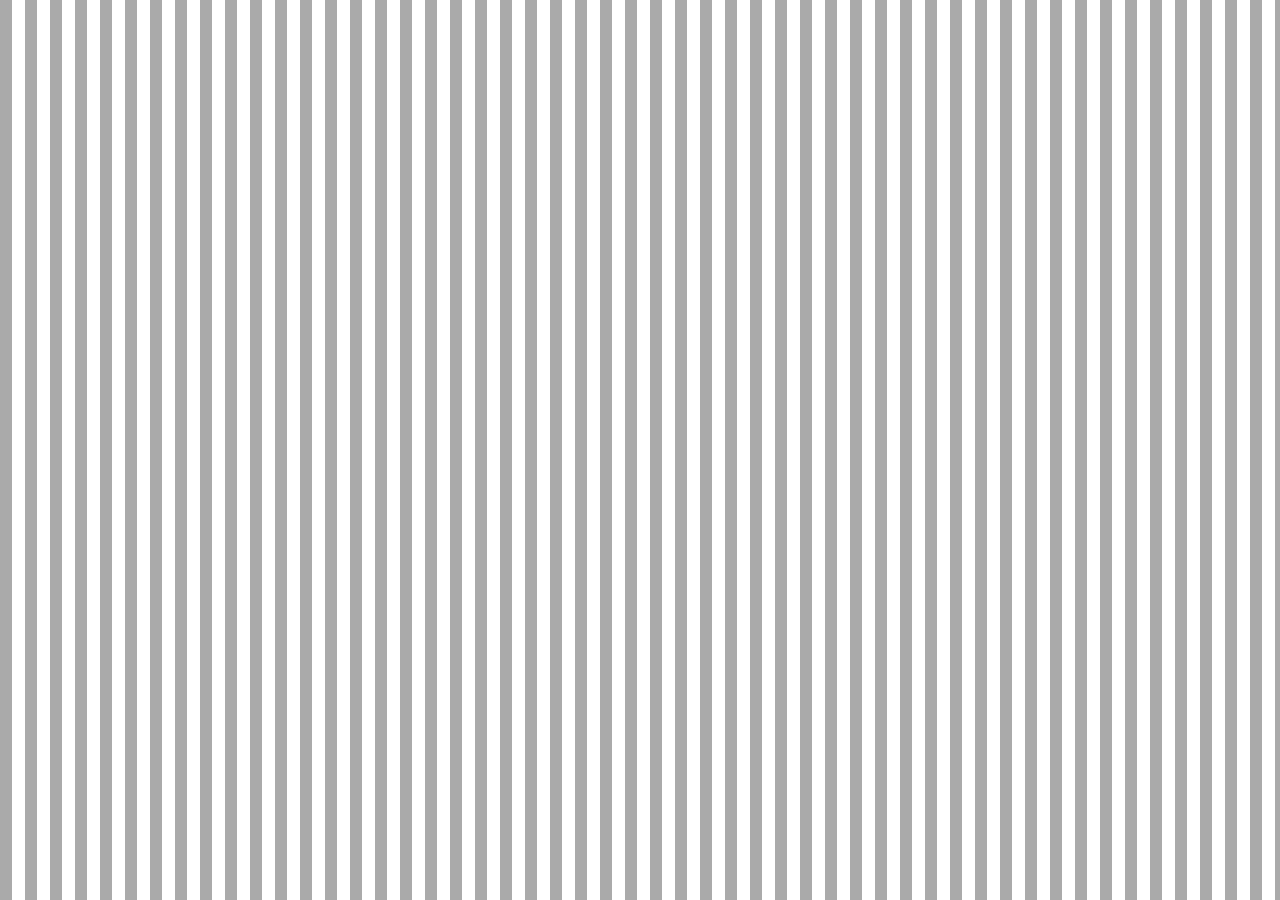
==== index.html @ cb5889cc "svg_framework" ====
<!DOCTYPE html>
<html>
<meta charset="UTF-8">

  <title>CodePen - A Pen by allicarn</title>

    <link rel="stylesheet" href="css/style.css" media="screen" type="text/css" />
<head>
<style>
img {
    opacity: 0.4;
    filter: alpha(opacity=40); /* For IE8 and earlier */
}
</style>
</head>
<body>
</body>
</html>
---- css/style.css ----
body {
  opacity:0.6;
  filter:alpha(opacity=60); /* For IE8 and earlier */
  background-size: 50px 50px;
  background-image: -webkit-gradient(linear, 0 100%, 100% 0, color-stop(0.25, #aaa), color-stop(0.25, transparent), color-stop(0.5, transparent), color-stop(0.5, #aaa), color-stop(0.75, #aaa), color-stop(0.75, transparent), to(transparent));
  background-image: -webkit-linear-gradient(90deg, #aaa 25%, transparent 25%, transparent 50%, #aaa 50%, #aaa 75%, transparent 75%, transparent);
  background-image: -moz-linear-gradient(90deg, #aaa 25%, transparent 25%, transparent 50%, #aaa 50%, #aaa 75%, transparent 75%, transparent);
  background-image: linear-gradient(90deg, #aaaaaa 25%, rgba(0, 0, 0, 0) 25%, rgba(0, 0, 0, 0) 50%, #aaaaaa 50%, #aaaaaa 75%, rgba(0, 0, 0, 0) 75%, rgba(0, 0, 0, 0));
}
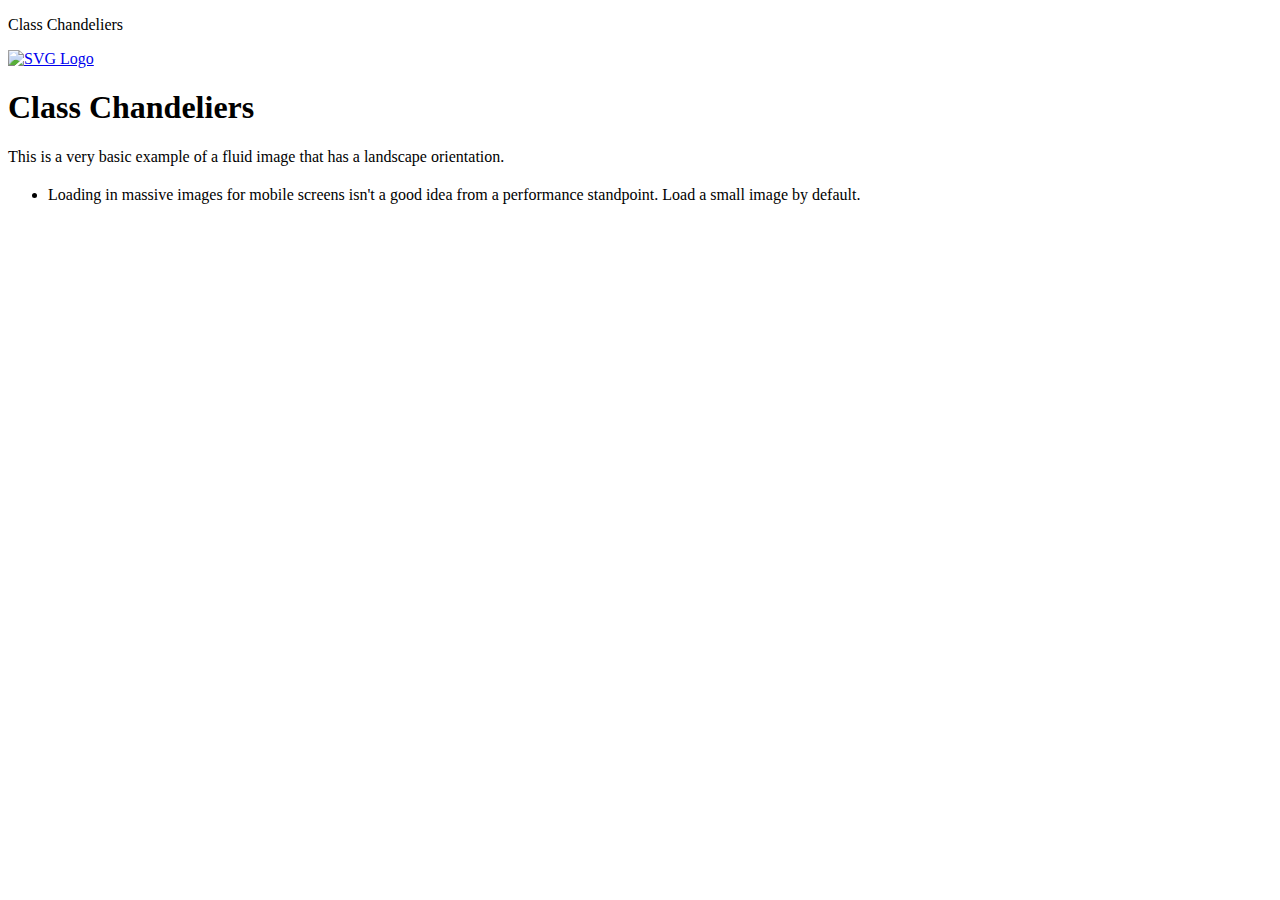
==== commit 1ffb3495: "svg_dev" ====
--- a/index.html
+++ b/index.html
@@ -1,18 +1,54 @@
 <!DOCTYPE html>
 <html>
-<meta charset="UTF-8">
 
-  <title>CodePen - A Pen by allicarn</title>
+<head>
+
+  <meta charset="UTF-8">
+
+  <title>Landscape Image - CodePen</title>
+
+  <meta name="viewport" content="width=device-width, initial-scale=1.0" />
+
+  <link rel='stylesheet prefetch' href='http://bradfrost.github.com/this-is-responsive/styles.css'>
 
     <link rel="stylesheet" href="css/style.css" media="screen" type="text/css" />
-<head>
-<style>
-img {
-    opacity: 0.4;
-    filter: alpha(opacity=40); /* For IE8 and earlier */
-}
-</style>
+
 </head>
+
 <body>
+
+  <!--Pattern HTML-->
+  <div id="pattern" class="pattern">
+  
+<div class="parent">
+  <div class="case">
+    <p>Class Chandeliers</p>
+    <div class="logo">
+      <a href="http://www.classchandeliers.com">
+        <img src="http://judahstevenson.com/images/k2-circle-logo-small.svg" alt="SVG Logo"/><a/>
+	
+	</div>
+	<!--End Pattern HTML-->
+
+	<div class="container">	
+		<section class="pattern-description">
+			<h1>Class Chandeliers</h1>
+			<p>This is a very basic example of a fluid image that has a landscape orientation.</p>
+			<h2></h2>
+			<ul>
+				<li>Loading in massive images for mobile screens isn't a good idea from a performance standpoint. Load a small image by default.</li>
+				
+			</ul>
+		</section>
+		<footer role="contentinfo">   
+			<div>
+				<nav id="menu">
+
+				</nav>
+			</div>
+		</footer>
+	</div>
+
 </body>
+
 </html>--- a/css/style.css
+++ b/css/style.css
@@ -1,9 +1,5 @@
-body {
-  opacity:0.6;
-  filter:alpha(opacity=60); /* For IE8 and earlier */
-  background-size: 50px 50px;
-  background-image: -webkit-gradient(linear, 0 100%, 100% 0, color-stop(0.25, #aaa), color-stop(0.25, transparent), color-stop(0.5, transparent), color-stop(0.5, #aaa), color-stop(0.75, #aaa), color-stop(0.75, transparent), to(transparent));
-  background-image: -webkit-linear-gradient(90deg, #aaa 25%, transparent 25%, transparent 50%, #aaa 50%, #aaa 75%, transparent 75%, transparent);
-  background-image: -moz-linear-gradient(90deg, #aaa 25%, transparent 25%, transparent 50%, #aaa 50%, #aaa 75%, transparent 75%, transparent);
-  background-image: linear-gradient(90deg, #aaaaaa 25%, rgba(0, 0, 0, 0) 25%, rgba(0, 0, 0, 0) 50%, #aaaaaa 50%, #aaaaaa 75%, rgba(0, 0, 0, 0) 75%, rgba(0, 0, 0, 0));
-}
+.landscape {
+    display: block;
+    max-width: 100%;
+    height: auto;
+  }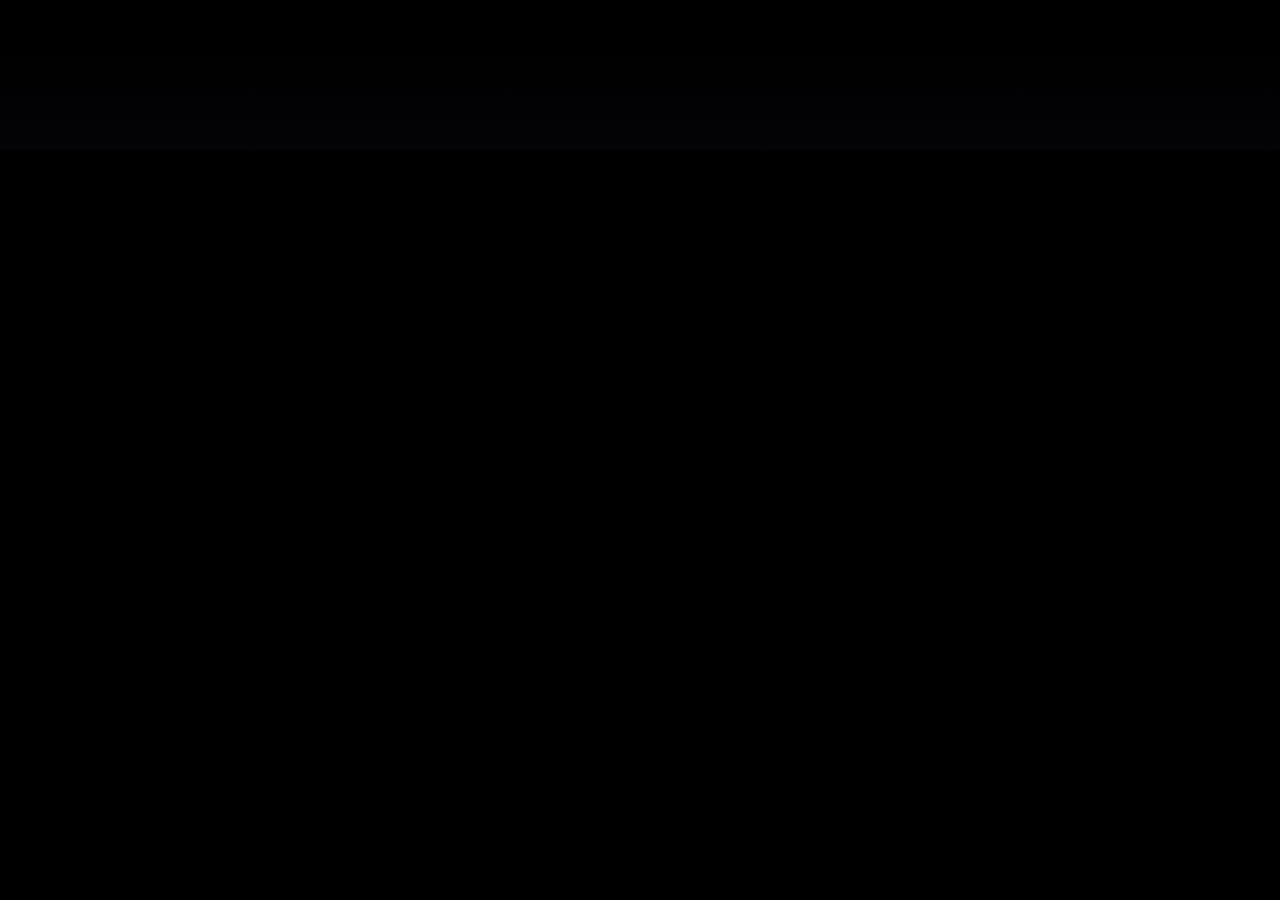
==== commit 9f8c37aa: "Night - Day svg" ====
--- a/index.html
+++ b/index.html
@@ -5,49 +5,40 @@
 
   <meta charset="UTF-8">
 
-  <title>Landscape Image - CodePen</title>
+  <title>SVG Animated Day-Night Sky Cycle - CodePen</title>
 
-  <meta name="viewport" content="width=device-width, initial-scale=1.0" />
+    <style>
+body { margin: 0; 
+  background-color: #000;
+  background-image: url(https://s3-us-west-2.amazonaws.com/s.cdpn.io/4273/starfield_stock_1.jpg); 
+  background-size:cover;
+}
+</style>
 
-  <link rel='stylesheet prefetch' href='http://bradfrost.github.com/this-is-responsive/styles.css'>
-
-    <link rel="stylesheet" href="css/style.css" media="screen" type="text/css" />
+    <script src="js/prefixfree.min.js"></script>
 
 </head>
 
 <body>
 
-  <!--Pattern HTML-->
-  <div id="pattern" class="pattern">
-  
-<div class="parent">
-  <div class="case">
-    <p>Class Chandeliers</p>
-    <div class="logo">
-      <a href="http://www.classchandeliers.com">
-        <img src="http://judahstevenson.com/images/k2-circle-logo-small.svg" alt="SVG Logo"/><a/>
-	
-	</div>
-	<!--End Pattern HTML-->
+  <svg xmlns="http://www.w3.org/2000/svg" width="100%" height="100%">
+<linearGradient id="skyGradient" x1="0%" y1="0%" x2="0%" y2="100%"> 
+  <stop stop-color="rgb(0,0,12)" offset="0%" id="zenith">
+    <animate attributeName="stop-color" dur="24s" values="rgba(0,0,12,0);rgba(2,1,17,0);rgba(2,1,17,0);rgba(2,1,17,0);rgba(32,32,44,0.5);rgba(64,64,92,.8);rgb(74,73,105);rgb(117,122,191);rgb(130,173,219);rgb(148,197,248);rgb(183,234,255);rgb(144,223,254);rgb(87,193,235);rgb(45,145,194);rgb(36,115,171);rgb(30,82,142);rgb(30,82,142);rgb(21,66,119);rgba(22,60,82,0.8);rgba(7,27,38,.5);rgba(1,10,16,.3);rgba(9,4,1,0);rgba(0,0,12,0);rgba(0,0,12,0)"
+    repeatCount="indefinite" />
+    <animate attributeName="offset" dur="24s" values="0;.85;.6;.1;0;0;0;0;0;.01;0;0;0;0;0;0;0;0;0;0;.3,.5,.8,0"
+    repeatCount="indefinite" />
+  </stop>
 
-	<div class="container">	
-		<section class="pattern-description">
-			<h1>Class Chandeliers</h1>
-			<p>This is a very basic example of a fluid image that has a landscape orientation.</p>
-			<h2></h2>
-			<ul>
-				<li>Loading in massive images for mobile screens isn't a good idea from a performance standpoint. Load a small image by default.</li>
-				
-			</ul>
-		</section>
-		<footer role="contentinfo">   
-			<div>
-				<nav id="menu">
+  <stop stop-color="rgb(0,0,12)" offset="100%" id="horizon">
+    <animate attributeName="stop-color" dur="24s" values="rgba(0,0,12,0);rgba(25,22,33,.3);rgba(32,32,44,.8);rgb(58,58,82);rgb(81,81,117);rgb(138,118,171);rgb(205,130,160);rgb(234,176,209);rgb(235,178,177);rgb(177,181,234);rgb(148,223,255);rgb(103,209,251);rgb(56,163,209);rgb(36,111,168);rgb(30,82,142);rgb(91,121,131);rgb(157,166,113);rgb(233,206,93);rgb(178,99,57);rgb(47,17,7);rgb(36,14,3);rgb(47,17,7);rgba(75,29,6,.4);rgba(21,8,0,0);rgba(0,0,12,0)"
+    repeatCount="indefinite" />
+  </stop>
+</linearGradient> 
+<rect id="sky" x="0" y="0" width="100%" height="100%"  style="fill:url(#skyGradient)" /> 
+</svg>
 
-				</nav>
-			</div>
-		</footer>
-	</div>
+  <script src='http://codepen.io/assets/libs/fullpage/jquery.js'></script>
 
 </body>
 
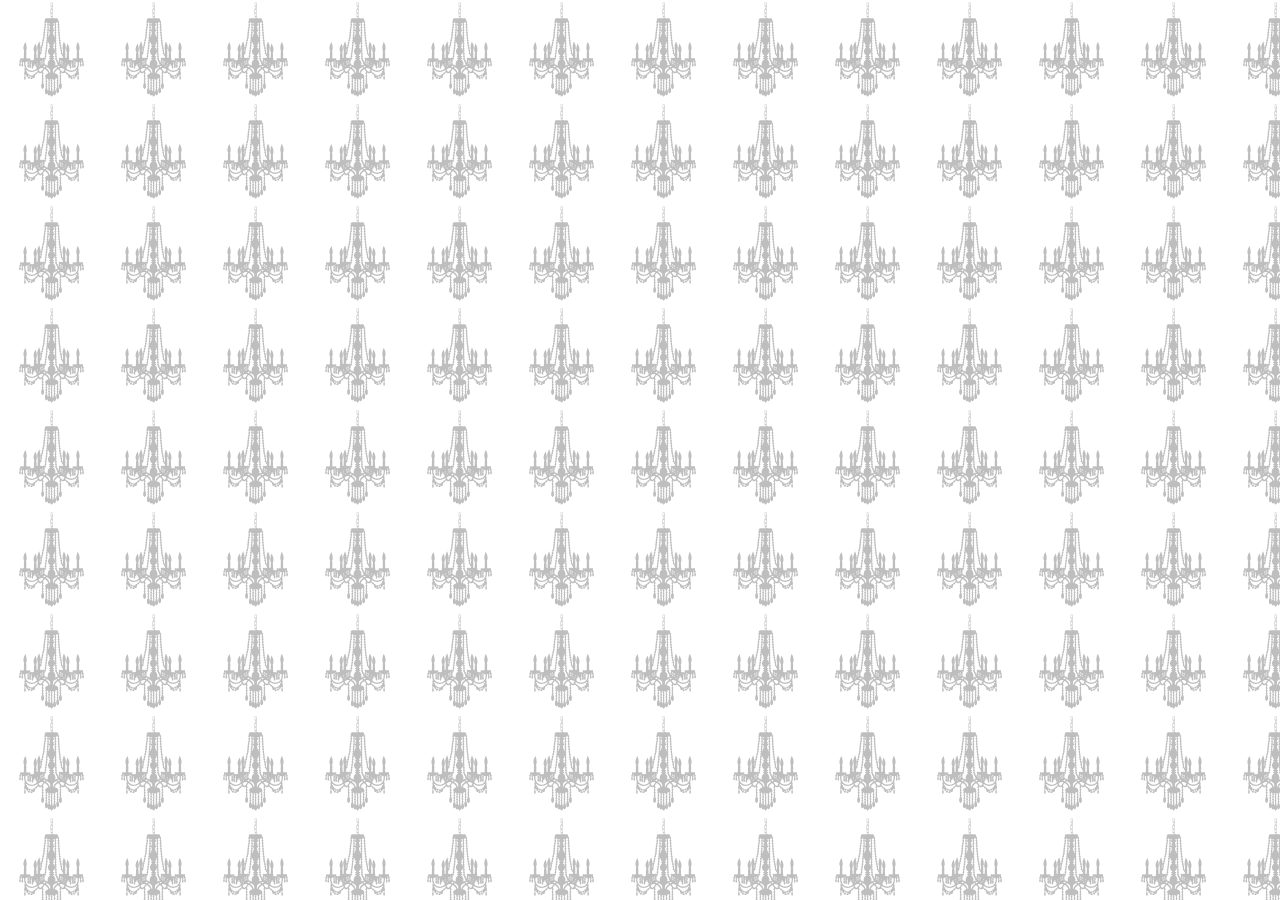
==== commit 47feb858: "SVG Chandelier Pattern" ====
--- a/index.html
+++ b/index.html
@@ -1,45 +1,17 @@
-<!DOCTYPE html>
-<html>
-
+<!DOCTYPE html PUBLIC "-//W3C//DTD XHTML 1.0 Transitional//EN" "http://www.w3.org/TR/xhtml1/DTD/xhtml1-transitional.dtd">
+<html xmlns="http://www.w3.org/1999/xhtml">
 <head>
-
-  <meta charset="UTF-8">
-
-  <title>SVG Animated Day-Night Sky Cycle - CodePen</title>
-
-    <style>
-body { margin: 0; 
-  background-color: #000;
-  background-image: url(https://s3-us-west-2.amazonaws.com/s.cdpn.io/4273/starfield_stock_1.jpg); 
-  background-size:cover;
-}
+<style> 
+body { background-svg: rgba(120,240,80,0.25); }
 </style>
 
-    <script src="js/prefixfree.min.js"></script>
+<meta http-equiv="Content-Type" content="text/html; charset=UTF-8" />
+<title>SVG background - CodePen</title>
 
 </head>
 
 <body>
-
-  <svg xmlns="http://www.w3.org/2000/svg" width="100%" height="100%">
-<linearGradient id="skyGradient" x1="0%" y1="0%" x2="0%" y2="100%"> 
-  <stop stop-color="rgb(0,0,12)" offset="0%" id="zenith">
-    <animate attributeName="stop-color" dur="24s" values="rgba(0,0,12,0);rgba(2,1,17,0);rgba(2,1,17,0);rgba(2,1,17,0);rgba(32,32,44,0.5);rgba(64,64,92,.8);rgb(74,73,105);rgb(117,122,191);rgb(130,173,219);rgb(148,197,248);rgb(183,234,255);rgb(144,223,254);rgb(87,193,235);rgb(45,145,194);rgb(36,115,171);rgb(30,82,142);rgb(30,82,142);rgb(21,66,119);rgba(22,60,82,0.8);rgba(7,27,38,.5);rgba(1,10,16,.3);rgba(9,4,1,0);rgba(0,0,12,0);rgba(0,0,12,0)"
-    repeatCount="indefinite" />
-    <animate attributeName="offset" dur="24s" values="0;.85;.6;.1;0;0;0;0;0;.01;0;0;0;0;0;0;0;0;0;0;.3,.5,.8,0"
-    repeatCount="indefinite" />
-  </stop>
-
-  <stop stop-color="rgb(0,0,12)" offset="100%" id="horizon">
-    <animate attributeName="stop-color" dur="24s" values="rgba(0,0,12,0);rgba(25,22,33,.3);rgba(32,32,44,.8);rgb(58,58,82);rgb(81,81,117);rgb(138,118,171);rgb(205,130,160);rgb(234,176,209);rgb(235,178,177);rgb(177,181,234);rgb(148,223,255);rgb(103,209,251);rgb(56,163,209);rgb(36,111,168);rgb(30,82,142);rgb(91,121,131);rgb(157,166,113);rgb(233,206,93);rgb(178,99,57);rgb(47,17,7);rgb(36,14,3);rgb(47,17,7);rgba(75,29,6,.4);rgba(21,8,0,0);rgba(0,0,12,0)"
-    repeatCount="indefinite" />
-  </stop>
-</linearGradient> 
-<rect id="sky" x="0" y="0" width="100%" height="100%"  style="fill:url(#skyGradient)" /> 
-</svg>
-
-  <script src='http://codepen.io/assets/libs/fullpage/jquery.js'></script>
-
+<div><link rel="stylesheet" href="css/style.css" media="screen" type="text/css"/></div>
 </body>
 
 </html>--- a/css/style.css
+++ b/css/style.css
@@ -0,0 +1,37 @@
+/*
+saw this background here: http://www.myfonts.com/fonts/volcano/geli/
+
+use a svg as background-image is simple. 
+1.create your svg in illustrator 
+2.open the svg file in textedit and copy the text. 
+3.paste the text here: http://rumkin.com/tools/compression/base64.php
+  go for "Encode to base64"
+4.add the encoded text-string to the css
+  background-image:url("data:image/svg+xml;base64, ??????? ");
+*/
+
+
+
+*, *:before, *:after {
+  margin:0;
+  padding:0;
+  opacity: 0.25;
+  -webkit-box-sizing:border-box;
+  -moz-box-sizing:border-box;
+  box-sizing:border-box;
+}
+
+
+body {
+  background-image:url("[data-uri] ");
+    linear-gradient(90deg, #fbbb00 0%, #ffcb42 30%, #ffcb42 70%, #fbbb00 50%);;
+  background-size:102px 102px, 100% 100%;
+  background-repeat:repeat, no-repeat;
+  img {
+    opacity: 0.4;
+    filter: alpha(opacity=40); /* For IE8 and earlier */
+}
+}
+html, body {
+  width:100%;
+  height:100%;
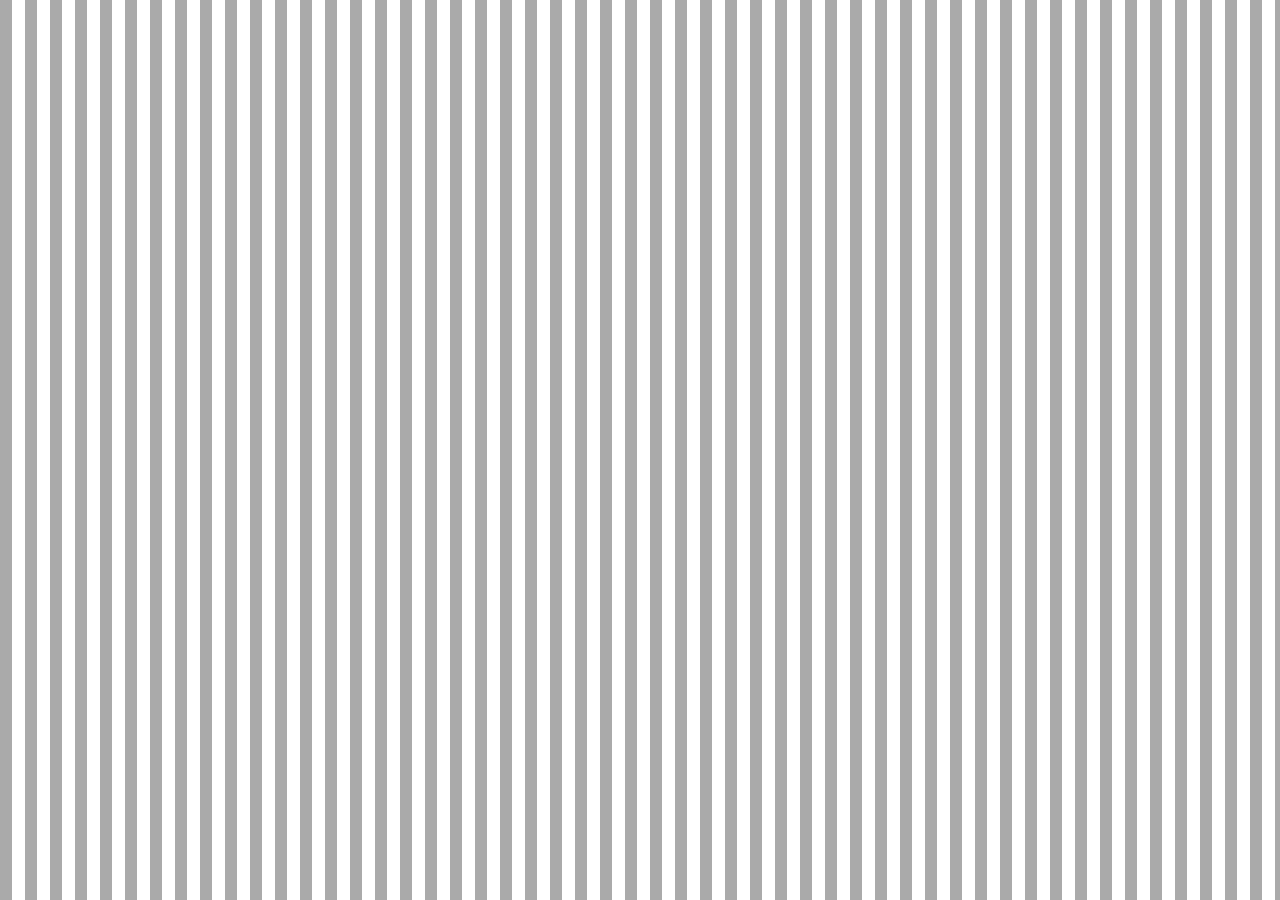
==== commit 058d177f: "SVG Vertical" ====
--- a/index.html
+++ b/index.html
@@ -1,17 +1,18 @@
-<!DOCTYPE html PUBLIC "-//W3C//DTD XHTML 1.0 Transitional//EN" "http://www.w3.org/TR/xhtml1/DTD/xhtml1-transitional.dtd">
-<html xmlns="http://www.w3.org/1999/xhtml">
+<!DOCTYPE html>
+<html>
+<meta charset="UTF-8">
+
+  <title>Colony Design CC Vertical Stripes</title>
+
+    <link rel="stylesheet" href="css/style.css" media="screen" type="text/css" />
 <head>
-<style> 
-body { background-svg: rgba(120,240,80,0.25); }
+<style>
+img {
+    opacity: 0.4;
+    filter: alpha(opacity=40); /* For IE8 and earlier */
+}
 </style>
-
-<meta http-equiv="Content-Type" content="text/html; charset=UTF-8" />
-<title>SVG background - CodePen</title>
-
 </head>
-
 <body>
-<div><link rel="stylesheet" href="css/style.css" media="screen" type="text/css"/></div>
 </body>
-
 </html>--- a/css/style.css
+++ b/css/style.css
@@ -1,37 +1,9 @@
-/*
-saw this background here: http://www.myfonts.com/fonts/volcano/geli/
-
-use a svg as background-image is simple. 
-1.create your svg in illustrator 
-2.open the svg file in textedit and copy the text. 
-3.paste the text here: http://rumkin.com/tools/compression/base64.php
-  go for "Encode to base64"
-4.add the encoded text-string to the css
-  background-image:url("data:image/svg+xml;base64, ??????? ");
-*/
-
-
-
-*, *:before, *:after {
-  margin:0;
-  padding:0;
-  opacity: 0.25;
-  -webkit-box-sizing:border-box;
-  -moz-box-sizing:border-box;
-  box-sizing:border-box;
+body {
+  opacity:0.6;
+  filter:alpha(opacity=60); /* For IE8 and earlier */
+  background-size: 50px 50px;
+  background-image: -webkit-gradient(linear, 0 100%, 100% 0, color-stop(0.25, #aaa), color-stop(0.25, transparent), color-stop(0.5, transparent), color-stop(0.5, #aaa), color-stop(0.75, #aaa), color-stop(0.75, transparent), to(transparent));
+  background-image: -webkit-linear-gradient(90deg, #aaa 25%, transparent 25%, transparent 50%, #aaa 50%, #aaa 75%, transparent 75%, transparent);
+  background-image: -moz-linear-gradient(90deg, #aaa 25%, transparent 25%, transparent 50%, #aaa 50%, #aaa 75%, transparent 75%, transparent);
+  background-image: linear-gradient(90deg, #aaaaaa 25%, rgba(0, 0, 0, 0) 25%, rgba(0, 0, 0, 0) 50%, #aaaaaa 50%, #aaaaaa 75%, rgba(0, 0, 0, 0) 75%, rgba(0, 0, 0, 0));
 }
-
-
-body {
-  background-image:url("[data-uri] ");
-    linear-gradient(90deg, #fbbb00 0%, #ffcb42 30%, #ffcb42 70%, #fbbb00 50%);;
-  background-size:102px 102px, 100% 100%;
-  background-repeat:repeat, no-repeat;
-  img {
-    opacity: 0.4;
-    filter: alpha(opacity=40); /* For IE8 and earlier */
-}
-}
-html, body {
-  width:100%;
-  height:100%;
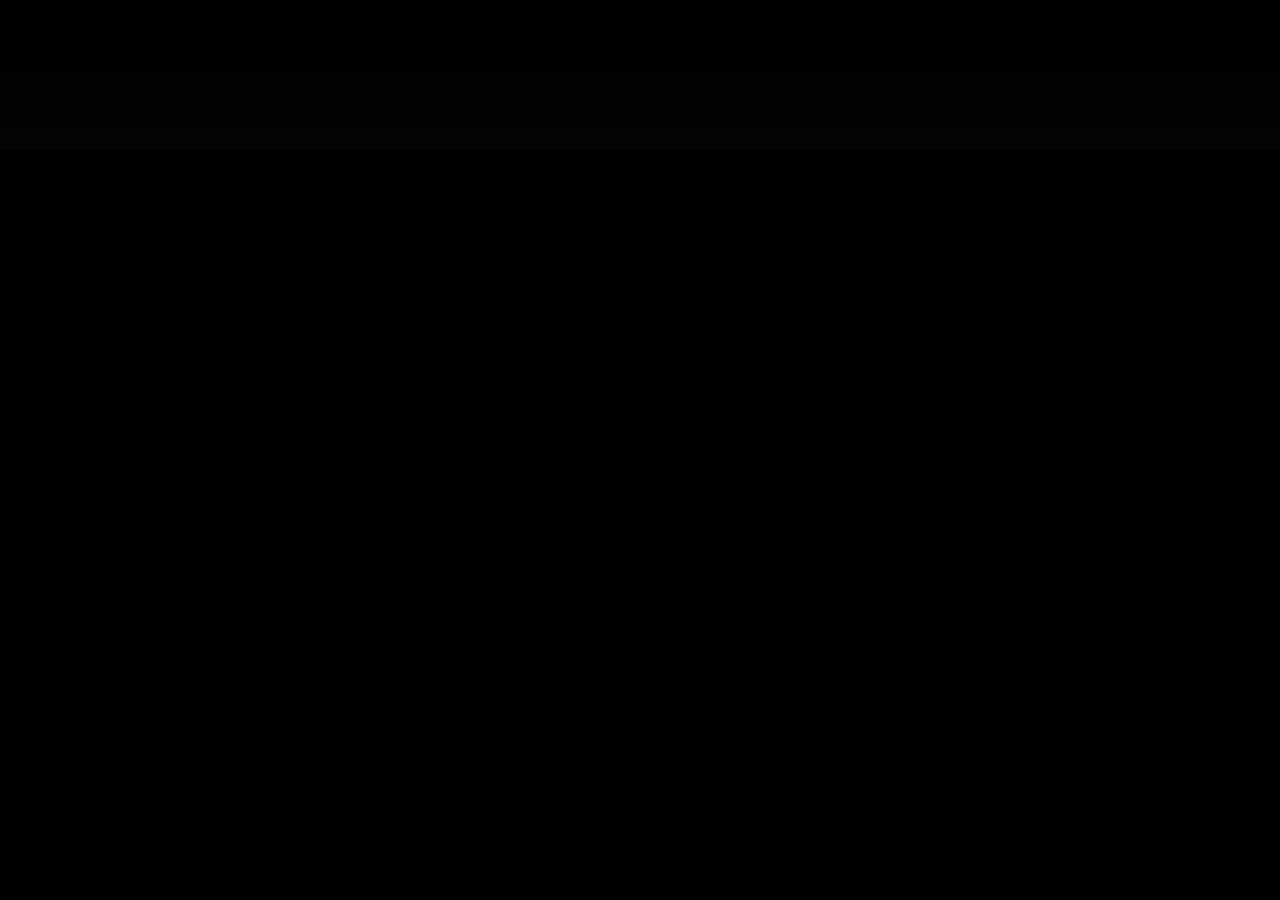
==== commit 9fa564e3: "Merge pull request #3 from ChrisLeggDEV/night-to-day" ====
--- a/index.html
+++ b/index.html
@@ -1,18 +1,45 @@
 <!DOCTYPE html>
 <html>
-<meta charset="UTF-8">
 
-  <title>Colony Design CC Vertical Stripes</title>
+<head>
 
-    <link rel="stylesheet" href="css/style.css" media="screen" type="text/css" />
-<head>
-<style>
-img {
-    opacity: 0.4;
-    filter: alpha(opacity=40); /* For IE8 and earlier */
+  <meta charset="UTF-8">
+
+  <title>SVG Animated Day-Night Sky Cycle - CodePen</title>
+
+    <style>
+body { margin: 0; 
+  background-color: #000;
+  background-image: url(https://s3-us-west-2.amazonaws.com/s.cdpn.io/4273/starfield_stock_1.jpg); 
+  background-size:cover;
 }
 </style>
+
+    <script src="js/prefixfree.min.js"></script>
+
 </head>
+
 <body>
+
+  <svg xmlns="http://www.w3.org/2000/svg" width="100%" height="100%">
+<linearGradient id="skyGradient" x1="0%" y1="0%" x2="0%" y2="100%"> 
+  <stop stop-color="rgb(0,0,12)" offset="0%" id="zenith">
+    <animate attributeName="stop-color" dur="24s" values="rgba(0,0,12,0);rgba(2,1,17,0);rgba(2,1,17,0);rgba(2,1,17,0);rgba(32,32,44,0.5);rgba(64,64,92,.8);rgb(74,73,105);rgb(117,122,191);rgb(130,173,219);rgb(148,197,248);rgb(183,234,255);rgb(144,223,254);rgb(87,193,235);rgb(45,145,194);rgb(36,115,171);rgb(30,82,142);rgb(30,82,142);rgb(21,66,119);rgba(22,60,82,0.8);rgba(7,27,38,.5);rgba(1,10,16,.3);rgba(9,4,1,0);rgba(0,0,12,0);rgba(0,0,12,0)"
+    repeatCount="indefinite" />
+    <animate attributeName="offset" dur="24s" values="0;.85;.6;.1;0;0;0;0;0;.01;0;0;0;0;0;0;0;0;0;0;.3,.5,.8,0"
+    repeatCount="indefinite" />
+  </stop>
+
+  <stop stop-color="rgb(0,0,12)" offset="100%" id="horizon">
+    <animate attributeName="stop-color" dur="24s" values="rgba(0,0,12,0);rgba(25,22,33,.3);rgba(32,32,44,.8);rgb(58,58,82);rgb(81,81,117);rgb(138,118,171);rgb(205,130,160);rgb(234,176,209);rgb(235,178,177);rgb(177,181,234);rgb(148,223,255);rgb(103,209,251);rgb(56,163,209);rgb(36,111,168);rgb(30,82,142);rgb(91,121,131);rgb(157,166,113);rgb(233,206,93);rgb(178,99,57);rgb(47,17,7);rgb(36,14,3);rgb(47,17,7);rgba(75,29,6,.4);rgba(21,8,0,0);rgba(0,0,12,0)"
+    repeatCount="indefinite" />
+  </stop>
+</linearGradient> 
+<rect id="sky" x="0" y="0" width="100%" height="100%"  style="fill:url(#skyGradient)" /> 
+</svg>
+
+  <script src='http://codepen.io/assets/libs/fullpage/jquery.js'></script>
+
 </body>
+
 </html>